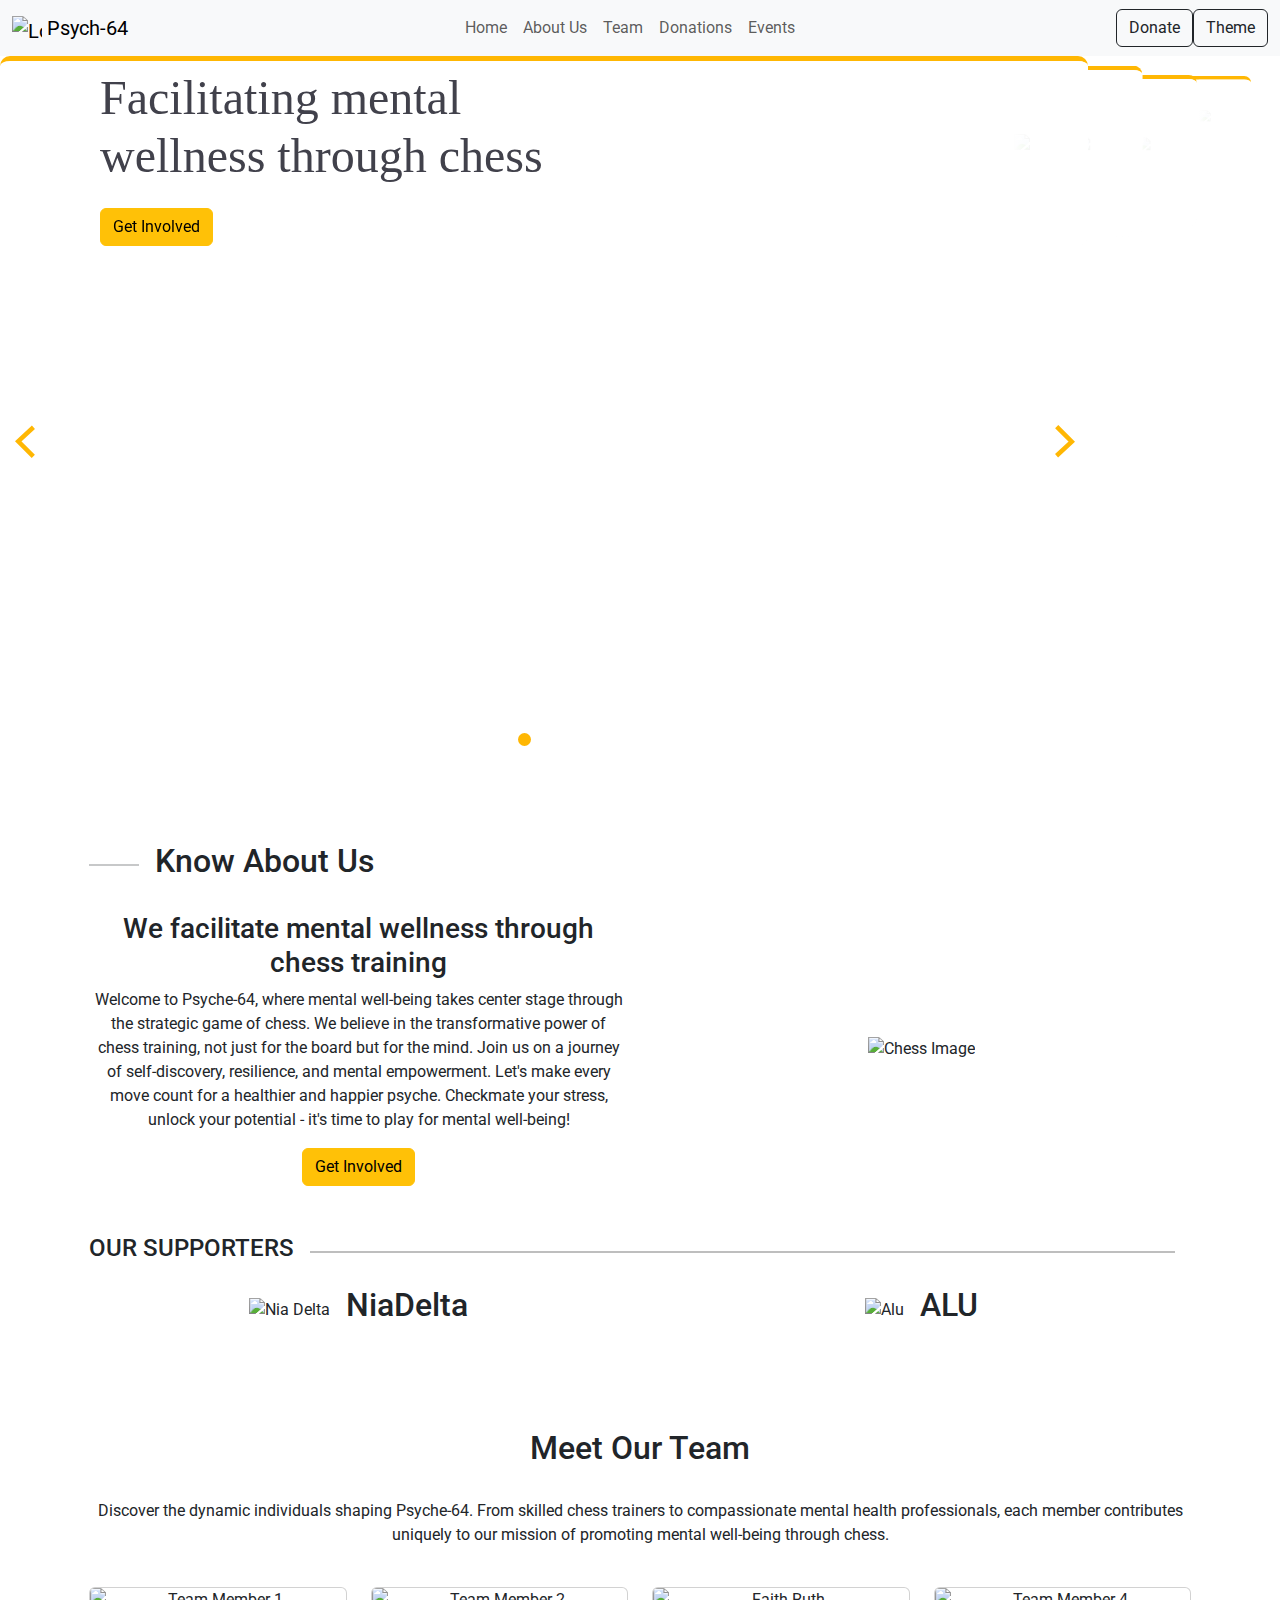
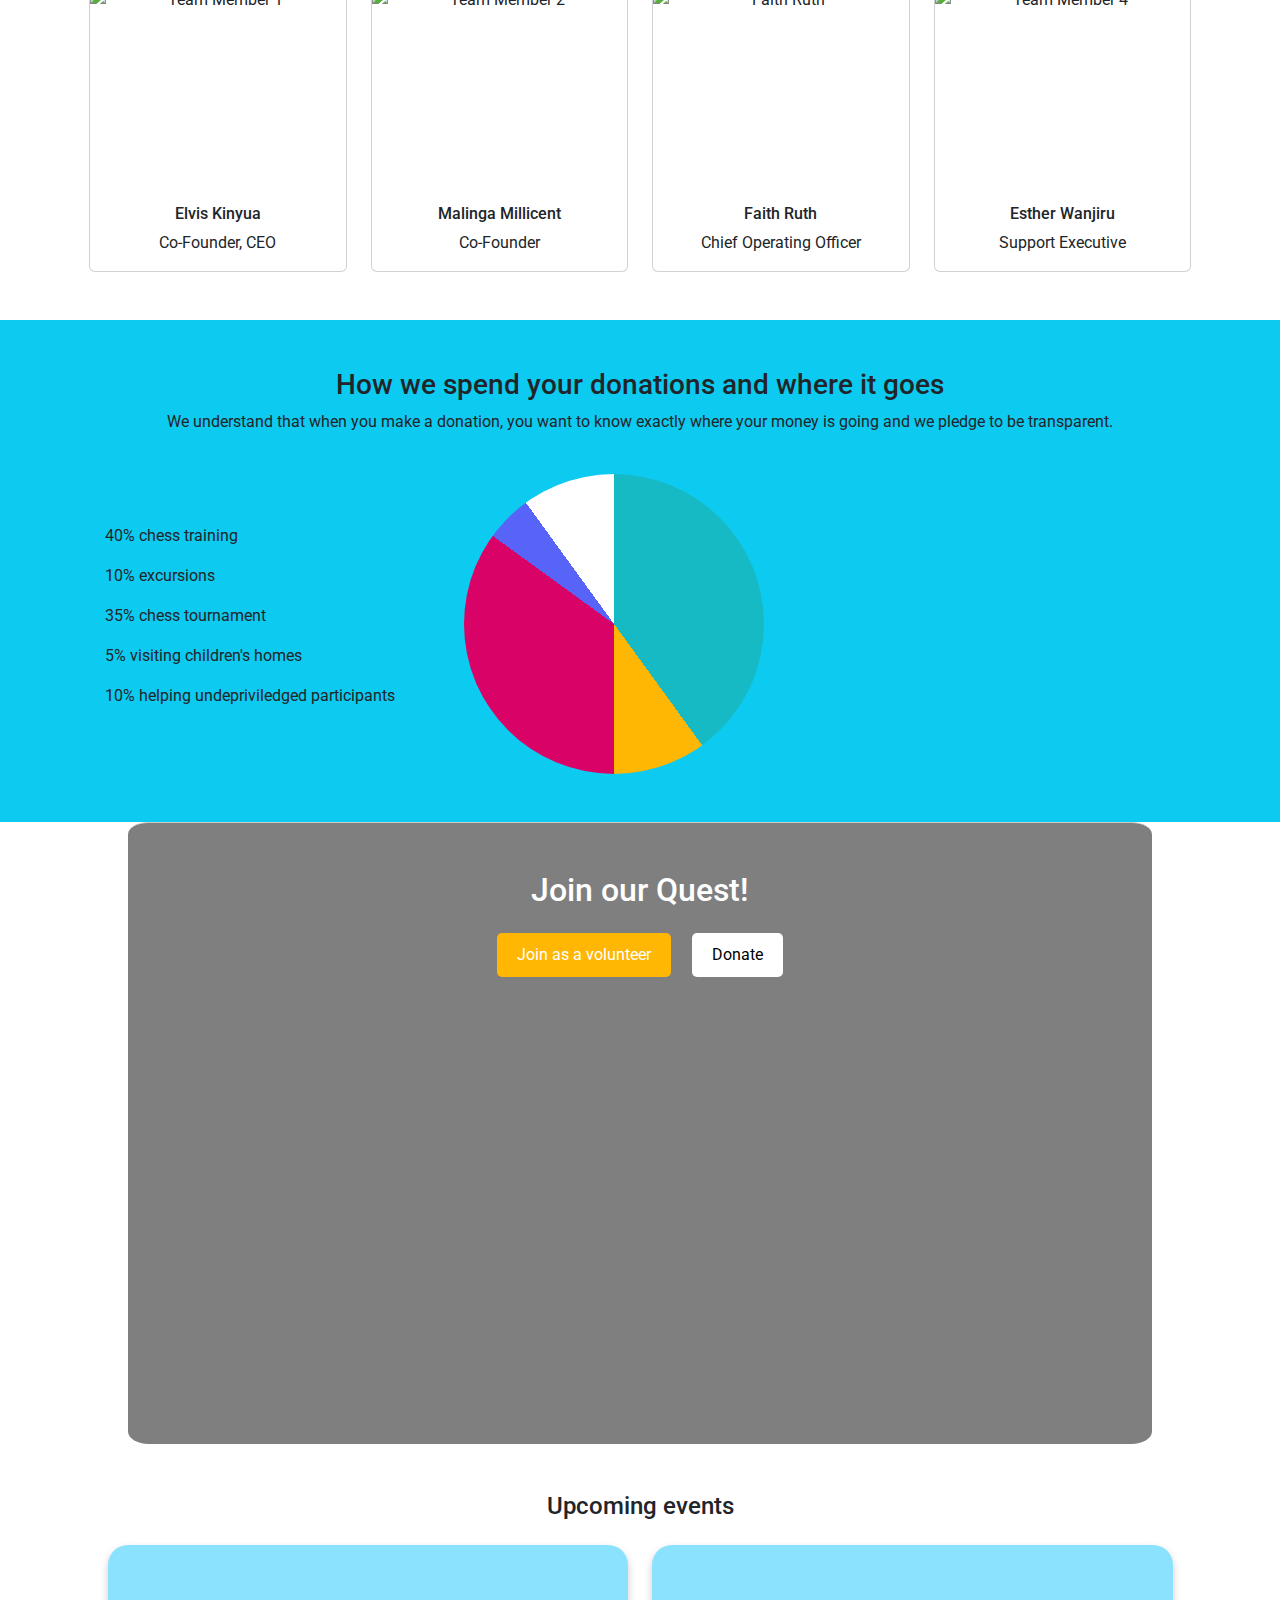
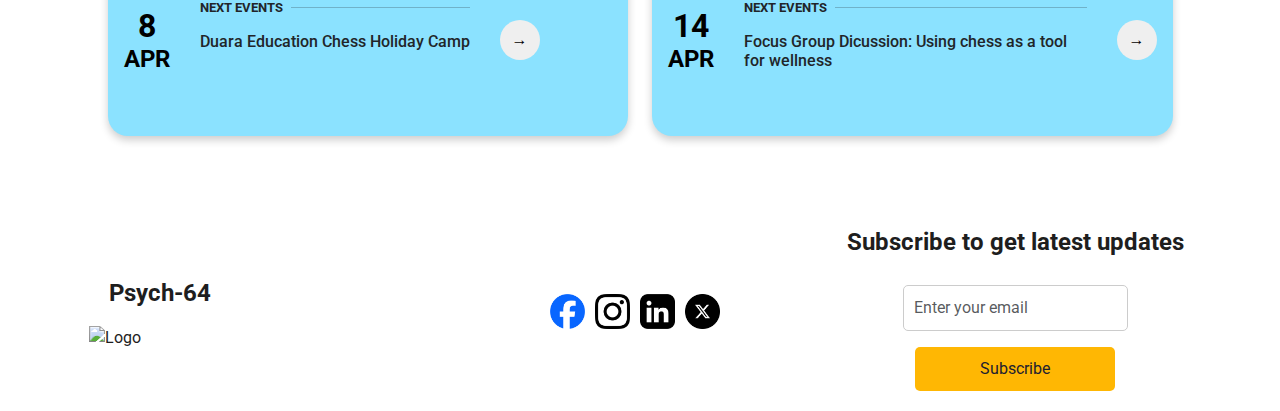
==== index.html @ 79ad7444 "updates" ====
<!DOCTYPE html>
<html lang="en">

<head>
    <meta charset="UTF-8">
    <meta name="viewport" content="width=device-width, initial-scale=1.0">
    <title>Psych-64</title>
    <link rel="stylesheet" href="css/bootstrap.min.css">
    <link rel="stylesheet" href="styles.css">
    <link href="https://fonts.googleapis.com/css?family=Roboto&display=swap" rel="stylesheet">
    <script src="https://code.jquery.com/jquery-3.6.4.min.js"
        integrity="sha256-oP6HI9z1XaZNBrJURtCoUT5SUnxFr8s3BzRl+cbzUq8=" crossorigin="anonymous"></script>
</head>

<body>
    <!-- Navbar -->
    <nav id="navbar" class="navbar navbar-expand-lg navbar-light bg-light">
        <div class="container-fluid">
            <a class="navbar-brand" href="#">
                <img src="images/psych.png" alt="Logo" width="30" height="24" class="d-inline-block align-text-top">
                Psych-64
            </a>
            <button class="navbar-toggler" type="button" data-bs-toggle="collapse" data-bs-target="#navbarNav"
                aria-controls="navbarNav" aria-expanded="false" aria-label="Toggle navigation">
                <span class="navbar-toggler-icon"></span>
            </button>
            <div class="collapse navbar-collapse" id="navbarNav">
                <ul class="navbar-nav mx-auto justify-content-center">
                    <li class="nav-item">
                        <a class="nav-link" href="#home">Home</a>
                    </li>
                    <li class="nav-item">
                        <a class="nav-link" href="#know-about-us">About Us</a>
                    </li>
                    <li class="nav-item">
                        <a class="nav-link" href="#team">Team</a>
                    </li>
                    <li class="nav-item">
                        <a class="nav-link" href="#donations">Donations</a>
                    </li>
                    <li class="nav-item">
                        <a class="nav-link" href="#upcoming-events">Events</a>
                    </li>
                </ul>
                <button class="btn btn-outline-dark">Donate</button>
                <button class="btn btn-outline-dark theme-switch">Theme</button>
            </div>
        </div>
    </nav>

    <!-- Header Section -->
    <!-- <header class="bg-image" id="home" style="background-image: linear-gradient(rgba(0, 0, 0, 0.5), rgba(0, 0, 0, 0.5)), url('images/chess_1.png'); height: 100vh; background-size: cover; background-position: center;">
        <div class="container h-100">
            <div class="row h-100 align-items-center">
                <div class="col-md-12 text-center">
                    <h1 class="display-4 text-white mb-4">Facilitating Mental Wellness Through Chess</h1>
                    <button id="home-but"  class="btn btn-warning btn-lg">What We Do</button>
                </div>
            </div>
            <div class="row mt-5">
                <div class="col-md-12 text-center">
                    <div class="d-flex justify-content-center align-items-center">
                        <div class="text-white me-3">20 professional chess players trained</div>
                        <div class="border-end border-light mx-3"></div>
                        <div class="text-white ms-3">$150 dollars in donations received</div>
                    </div>
                </div>
            </div>
        </div>
    </header> -->


    <div id="slider">
        <div id="home" class="dp-wrap">
            <div id="dp-slider">

                <div class="dp_item" data-class="1" data-position="1">
                    <div class="dp-content">

                        <h2>Facilitating mental wellness through chess </h2>
                        <br>

                        <a href="form.html"><button class="btn btn-warning">Get Involved</button></a>
                    </div>
                    <div class="dp-img">
                        <img class="img-fluid" src="images/1.jpg" alt="investing">
                    </div>
                </div>

                <div class="dp_item" data-class="2" data-position="2">
                    <div class="dp-content">

                        <h2>Building communities on campus</h2>
                        <br>
                        <a href="form.html"><button class="btn btn-warning">Get Involved</button></a>
                    </div>
                    <div class="dp-img">
                        <img class="img-fluid" src="images/2.jpg" alt="investing">
                    </div>
                </div>

                <div class="dp_item" data-class="3" data-position="3">
                    <div class="dp-content">

                        <h2> Active participation in chess tournaments</h2>
                        <br>
                        <a href="form.html"><button class="btn btn-warning">Get Involved</button></a>
                    </div>
                    <div class="dp-img">
                        <img class="img-fluid" src="images/3.jpg" alt="investing">
                    </div>
                </div>

                <div class="dp_item" data-class="4" data-position="4">
                    <div class="dp-content">

                        <h2>Nurtuting young talent</h2>
                        <br>
                        <a href="form.html"><button class="btn btn-warning">Get Involved</button></a>
                    </div>
                    <div class="dp-img">
                        <img class="img-fluid" src="images/4.jpg" alt="investing">
                    </div>
                </div>
            </div>

            <span id="dp-next">
                <svg xmlns="http://www.w3.org/2000/svg" viewBox="0 0 51.401 51.401">
                    <defs>
                        <style>
                            .cls-1 {
                                fill: none;
                                stroke: #FFB703;
                                stroke-miterlimit: 10;
                                stroke-width: 7px;
                            }
                        </style>
                    </defs>
                    <path id="Rectangle_4_Copy" data-name="Rectangle 4 Copy" class="cls-1" d="M32.246,0V33.178L0,31.953"
                        transform="translate(0.094 25.276) rotate(-45)" />
                </svg>
            </span>

            <span id="dp-prev">
                <svg xmlns="http://www.w3.org/2000/svg" viewBox="0 0 51.401 51.401">
                    <defs>
                        <style>
                            .cls-1 {
                                fill: none;
                                stroke: #FFB703;
                                stroke-miterlimit: 10;
                                stroke-width: 7px;
                            }
                        </style>
                    </defs>
                    <path id="Rectangle_4_Copy" data-name="Rectangle 4 Copy" class="cls-1" d="M32.246,0V33.178L0,31.953"
                        transform="translate(0.094 25.276) rotate(-45)" />
                </svg>
            </span>



            <ul id="dp-dots">
                <li data-class="1" class="active"></li>
                <li data-class="2"></li>
                <li data-class="3"></li>
                <li data-class="4"></li>
            </ul>
        </div>
    </div>


    <!-- About Section -->
    <section id="know-about-us" class="py-5">
        <div class="container">
            <div class="row mb-4">
                <div class="col-md-12 d-flex align-items-center justify-content-between">
                    <div class="d-flex align-items-center">
                        <hr class="border border-dark me-3" style="width: 50px;">
                        <h2>Know About Us</h2>
                    </div>
                </div>
            </div>
            <div class="row">
                <div class="col-md-6">
                    <h3>We facilitate mental wellness through chess training</h3>
                    <p>Welcome to Psyche-64, where mental well-being takes center stage through the strategic game of
                        chess. We believe in the transformative power of chess training, not just for the board but for
                        the mind. Join us on a journey of self-discovery, resilience, and mental empowerment. Let's make
                        every move count for a healthier and happier psyche. Checkmate your stress, unlock your
                        potential - it's time to play for mental well-being!</p>
                    <a href="form.html"><button class="btn btn-warning">Get Involved</button></a>
                </div>
                <div class="col-md-6">
                    <img src="images/5.JPG" alt="Chess Image" class="img-fluid">
                </div>
            </div>
            <div class="row mt-5">
                <div class="col-md-12 d-flex align-items-center justify-content-between">
                    <h4>OUR SUPPORTERS</h4>
                    <hr id="hr-supporters" class="border border-light flex-grow-1 mx-3">
                </div>
            </div>
            <div id="supporters" class="row mt-3">
                <div id="niadelta" class="col-md-6 d-flex align-items-center">
                    <img src="images/niadelta.png" alt="Nia Delta" class="me-3" style="max-width: 100px;">
                    <h2>NiaDelta</h2>
                </div>
                <div id="alu" class="col-md-6 d-flex align-items-center">
                    <img src="images/alu.png" alt="Alu" class="me-3" style="max-width: 100px;">
                    <h2>ALU</h2>
                </div>
            </div>
        </div>
    </section>

    <!-- Team Section -->
    <section id="team" class="py-5">
        <div class="container">
            <div class="row mb-4">
                <div class="col-md-12 text-center">
                    <h2>Meet Our Team</h2>
                </div>
            </div>
            <div class="row mb-4">
                <div class="col-md-12 text-center">
                    <p>Discover the dynamic individuals shaping Psyche-64. From skilled chess trainers to compassionate
                        mental health professionals, each member contributes uniquely to our mission of promoting mental
                        well-being through chess.</p>
                </div>
            </div>
            <div class="row equal-height">
                <div class="col-md-3">
                    <div class="card h-100">
                        <img src="images/elvis.jpg" alt="Team Member 1" class="card-img-top">
                        <div class="card-body text-center">
                            <h5 class="card-title">Elvis Kinyua</h5>
                            <p class="card-text">Co-Founder, CEO</p>
                        </div>
                    </div>
                </div>
                <div class="col-md-3">
                    <div class="card h-100">
                        <img src="images/millicent.png" alt="Team Member 2" class="card-img-top">
                        <div class="card-body text-center">
                            <h5 class="card-title">Malinga Millicent</h5>
                            <p class="card-text">Co-Founder</p>
                        </div>
                    </div>
                </div>
                <div class="col-md-3">
                    <div class="card h-100">
                        <img src="images/faith.png" alt="Faith Ruth" class="card-img-top">
                        <div class="card-body text-center">
                            <h5 class="card-title">Faith Ruth</h5>
                            <p class="card-text">Chief Operating Officer</p>
                        </div>
                    </div>
                </div>
                <div class="col-md-3">
                    <div class="card h-100">
                        <img src="images/esther.jpg" alt="Team Member 4" class="card-img-top">
                        <div class="card-body text-center">
                            <h5 class="card-title">Esther Wanjiru</h5>
                            <p class="card-text">Support Executive</p>
                        </div>
                    </div>
                </div>
            </div>
        </div>
    </section>

    <!-- Visualization Section -->
    <section id="donations" class="py-5 bg-info">
        <div class="container">
            <div class="row mb-4">
                <div class="col-md-12">
                    <h3>How we spend your donations and where it goes</h3>
                    <p>We understand that when you make a donation, you want to know exactly where your money is going
                        and we pledge to be transparent.</p>
                </div>
            </div>
            <div class="row">
                <div class="col-md-4">
                    <div class="d-flex align-items-center mb-3">
                        <i id="one" class="fa-solid fa-square fa-2x me-3"></i>
                        <p class="mb-0">40% chess training</p>
                    </div>
                    <div class="d-flex align-items-center mb-3">
                        <i id="two" class="fa-solid fa-square fa-2x me-3"></i>
                        <p class="mb-0">10% excursions</p>
                    </div>
                    <div class="d-flex align-items-center mb-3">
                        <i id="three" class="fa-solid fa-square fa-2x me-3"></i>
                        <p class="mb-0">35% chess tournament</p>
                    </div>
                    <div class="d-flex align-items-center mb-3">
                        <i id="four" class="fa-solid fa-square fa-2x me-3"></i>
                        <p class="mb-0">5% visiting children's homes</p>
                    </div>
                    <div class="d-flex align-items-center mb-3">
                        <i id="five" class="fa-solid fa-square fa-2x me-3"></i>
                        <p class="mb-0">10% helping undepriviledged participants</p>
                    </div>
                </div>
                <div class="col-md-8">
                    <div class="pie-chart-container">
                        <div class="piechart">
                        </div>
                    </div>
                </div>
            </div>
        </div>
    </section>

    <section class="join-us py-5"
        style="background-image: linear-gradient(rgba(0, 0, 0, 0.5), rgba(0, 0, 0, 0.5)), url('images/chess_3.jpg'); background-size: cover; background-position: center; height: 622px; width: 80vw; margin: auto; border-radius: 2%; border-top: 1px solid #ccc; position: relative;">
        <div class="container">
            <div class="row justify-content-center">
                <div class="col-md-8 text-center">
                    <h2 class="join-text mb-4">Join our Quest!</h2>
                    <div class="join-group">
                        <a href="form.html" class="btn join-button me-3">Join as a volunteer</a>
                        <button class="btn donate-button">Donate</button>
                    </div>
                </div>
            </div>
        </div>
    </section>

    <section id="upcoming-events" class="events py-5">
        <h4 class="text-center mb-4">Upcoming events</h4>
        <div class="row d-flex align-center justify-content-between">
            <div class="col-fill col-md-6 col-lg-6 mb-4">
                <div class="board">
                    <div class="mo-no">
                        <h2 class="number">8</h2>
                        <h3 class="month">APR</h3>
                    </div>
                    <div class="board-items">
                        <div class="board-line d-flex align-items-center mb-2">
                            <p class="mb-0 me-2">NEXT EVENTS</p>
                            <hr class="flex-grow-1">
                        </div>
                        <h5>Duara Education Chess Holiday Camp</h5>
                    </div>
                    <div class="arrow-b d-flex">
                        <button class="b-arrow"><span class="arrow">&#8594;</span></button>
                    </div>
                </div>
            </div>
            <div class="col-fill col-md-6 col-lg-6 mb-4">
                <div class="board">
                    <div class="mo-no">
                        <h2 class="number">14</h2>
                        <h3 class="month">APR</h3>
                    </div>
                    <div class="board-items">
                        <div class="board-line d-flex align-items-center mb-2">
                            <p class="mb-0 me-2">NEXT EVENTS</p>
                            <hr class="flex-grow-1">
                        </div>
                        <h5>Focus Group Dicussion: Using chess as a tool for wellness</h5>
                    </div>
                    <div class="arrow-b d-flex">
                        <button class="b-arrow"><span class="arrow">&#8594;</span></button>
                    </div>
                </div>
            </div>
        </div>
    </section>

    <footer class="footer">
        <div class="container">
            <div class="row">
                <div class="col-md-4">
                    <div class="footer-left">
                        <h2 class="website-name">Psych-64</h2>
                        <img src="images/psych.png" alt="Logo" class="footer-logo">
                    </div>
                </div>
                <div class="col-md-4">
                    <div class="footer-center">
                        <a href="https://www.facebook.com" class="icon-link" target="_blank"><img
                                src="icons/facebook.png" alt="Facebook" class="icon"></a>
                        <a href="https://www.instagram.com" class="icon-link" target="_blank"><img
                                src="icons/instagram.png" alt="Instagram" class="icon"></a>
                        <a href="https://www.linkedin.com" class="icon-link" target="_blank"><img
                                src="icons/linkedin.png" alt="LinkedIn" class="icon"></a>
                        <a href="https://twitter.com" class="icon-link" target="_blank"><img src="icons/twitter.png"
                                alt="Twitter" class="icon"></a>
                    </div>
                </div>
                <div class="col-md-4">
                    <div class="footer-right">
                        <h2 class="subscribe-heading">Subscribe to get latest updates</h2>
                        <form class="subscribe-form">
                            <div class="mb-3">
                                <input type="email" class="form-control email-input" placeholder="Enter your email">
                            </div>
                            <button type="submit" class="btn subscribe-button">Subscribe</button>
                        </form>
                    </div>
                </div>
            </div>
        </div>
    </footer>

    <script src="js/bootstrap.bundle.min.js"></script>
    <script src="script.js"></script>
    <script src="https://kit.fontawesome.com/4596956b22.js" crossorigin="anonymous"></script>
</body>
</html>
---- styles.css ----
body {
  font-family: 'Roboto', sans-serif;
}

@media (max-width: 575.98px) {
  .visualization {
    padding: 10px;
  }

  .row {
    flex-direction: column;
  }

  .column {
    width: 100%;
  }

  .footer {
    flex-direction: column;
    align-items: flex-start;
  }

  .footer-left,
  .footer-center,
  .footer-right {
    margin-bottom: 20px;
  }
}


@media (min-width: 576px) and (max-width: 767.98px) {
  .visualization {
    padding: 15px;
  }

  .footer-center {
    justify-content: center;
  }
}


@media (min-width: 768px) and (max-width: 991.98px) {
  .visualization {
    padding: 20px;
  }
}


@media (min-width: 992px) and (max-width: 1199.98px) {
  .visualization {
    padding: 25px;
  }
}


@media (min-width: 1200px) {
  .visualization {
    padding: 30px;
  }
}

.visualization {
  box-sizing: border-box;
  max-width: 100%;
  margin: 20px auto;
  background-color: #8be2ff;
  color: #1e1e1e;
}

.donations {
  text-align: left;
  max-width: 1321px;
  padding: 20px;
  margin: auto;
}


.icons {
  display: flex;
  flex-direction: column;
  justify-content: space-around;
  margin-top: 20px;

}

i.fa-solid.fa-square, #one{
  color: #16BAC5;
}

i.fa-solid.fa-square, #two{
  color: #FFB703;
}

i.fa-solid.fa-square, #three{
  color: #D90368;
}

i.fa-solid.fa-square, #four{
  color: #5863F8;
}

i.fa-solid.fa-square, #five{
  color: #ffffff;
}

.picons {
  display: inline-block;
}

.piechart { 
  background-position: center;
  width: 300px; 
  height: 300px; 
  border-radius: 50%; 
  background-image: conic-gradient( 
      #16BAC5 0% 40%,  
      #FFB703 40% 50%,  
      #D90368 50% 85%,
      #5863F8 85% 90%,
      #ffffff 90% 100%);
  transform-style: preserve-3d;
  transition: transform 0.5s ease-in-out;
}

/* .piechart:before {
  content: "";
  position: absolute;
  top: 0;
  left: 0;
  width: 100%;
  height: 100%;
  border-radius: 50%;
  background-color: rgba(255, 255, 255, 0.3);
  transform: translateZ(20px);
} */

.piechart:hover {
  transform: translateZ(30px) scale(1.1);
}


.chart-icons {
  display: flex;
  flex-direction: row;
  justify-content: space-around;
}

.card-img-top {
  object-fit: cover;
  height: 200px; 
  width: 100%;
}

.join-us {
  background-image: linear-gradient(rgba(0, 0, 0, 0.5), rgba(0, 0, 0, 0.5)), url('images/chess_3.jpg');
  background-size: cover;
  background-position: center;
  height: 622px;
  width: 80vw;
  margin: auto;
  border-radius: 2%;
  border-top: 1px solid #ccc;
  position: relative;
}

.join-group {
  display: flex;
  justify-content: center;
  align-items: center;
  height: 100%;
}

.join-text {
  color: #fff;
}

.join-button,
.donate-button {
  background-color: #FFB703;
  color: #fff;
  padding: 10px 20px;
  border: none;
  cursor: pointer;
  outline: none;
  margin: 0 5px;
  border-radius: 5px;
  transition: background-color 0.3s ease;
}

.join-button:hover,
.donate-button:hover {
  background-color: rgba(255, 183, 3, 0.9);
}

.donate-button {
  background-color: #fff;
  color: #000;
}

@media (max-width: 600px) {
  .join-us {
    height: 250px;
    padding: 20px;
  }

  .join-text {
    font-size: 0.95rem;
  }

  .join-group {
    flex-direction: column;
    align-items: center;
  }

  .join-button,
  .donate-button {
    margin: 10px;
  }
}

.dp-wrap {
  margin: 0 auto;
  position: relative;
  perspective: 1000px;
  height: 100%;
}

.dp-slider {
  height: 100%;
  width: 100%;
  position: absolute;
  transform-style: preserve-3d;
}

.dp-slider div { transform-style: preserve-3d; }

.dp_item {
  display: block;
  position: absolute;
  text-align: center;
  color: #FFF;
  border-radius: 10px;
  transition: transform 1.2s;
}

.dp-img img { border-left: 1px solid #fff; }

#dp-slider .dp_item:first-child {
  z-index: 10 !important;
  transform: rotateY(0deg) translateX(0px) !important;
}

.dp_item[data-position="2"] {
  z-index: 9;
  transform: rotateY(0deg) translateX(10%) scale(0.9);
}

.dp_item[data-position="3"] {
  z-index: 8;
  transform: rotateY(0deg) translateX(20%) scale(0.8);
}

.dp_item[data-position="4"] {
  z-index: 7;
  transform: rotateY(0deg) translateX(30%) scale(0.7);
}

#dp-next,  #dp-prev {
  position: absolute;
  top: 50%;
  right: 16%;
  height: 33px;
  width: 33px;
  z-index: 10;
  cursor: pointer;
}

#dp-prev {
  left: 15px;
  transform: rotate(180deg);
}

#dp-dots {
  position: absolute;
  bottom: 25px;
  z-index: 12;
  left: 38%;
  cursor: default;
}

#dp-dots li {
  display: inline-block;
  width: 13px;
  height: 13px;
  background: #fff;
  border-radius: 50%;
}

#dp-dots li:hover {
  cursor: pointer;
  background: #FA8C8C;
  transition: background .3s;
}

#dp-dots li.active { background: #FFB703; }

.dp_item { width: 85%; }

.dp-content,  .dp-img { text-align: left; }

.dp_item {
  display: flex;
  align-items: center;
  background: #fff;
  border-radius: 10px;
  overflow: hidden;
  border-top: 5px solid #FFB703;
}

.img-fluid {
  width: 200vw;
  height: auto;
}

.dp-content {
  padding-left: 100px;
  padding-right: 0;
  display: inline-block;
  width: 100%;
}

.dp-content h2 {
  color: #41414B;
  font-family: Circular Std Bold;
  font-size: 48px;
  max-width: 460px;
  margin-top: 8px;
  margin-bottom: 0px;
}

.dp-content p {
  color: #74747F;
  max-width: 490px;
  margin-top: 15px;
  font-size: 24px;
}

.dp-content .site-btn {
  margin-top: 15px;
  margin-bottom: 15px;
  font-size: 13px;
  padding: 19px 40px;
}

.dp-img:before {
  background: -webkit-linear-gradient(-90deg, rgba(255, 255, 255, 0.25), rgba(255, 255, 255, 0));
  background: -o-linear-gradient(-90deg, rgba(255, 255, 255, 0.25), rgba(255, 255, 255, 0));
  background: -moz-linear-gradient(-90deg, rgba(255, 255, 255, 0.25), rgba(255, 255, 255, 0));
  background: linear-gradient(-90deg, rgba(255, 255, 255, 0.75), rgba(255, 255, 255, 0));
  content: "";
  position: absolute;
  height: 100%;
  width: 20%;
  z-index: 1;
  top: 0;
  pointer-events: none;
  background: -webkit-linear-gradient(-90deg, rgba(255, 255, 255, 0), rgba(255, 255, 255, 0.75));
  background: -o-linear-gradient(-90deg, rgba(255, 255, 255, 0), rgba(255, 255, 255, 0.75));
  background: -moz-linear-gradient(-90deg, rgba(255, 255, 255, 0), rgba(255, 255, 255, 0.75));
  background: linear-gradient(-90deg, rgba(255, 255, 255, 0), rgb(255, 255, 255));
}

.dp-img img {
  object-fit: cover;
  object-position: right;
}

#dp-slider,  .dp-img img { height: 738px; }

#dp-slider .dp_item:hover:not(:first-child) { cursor: pointer; }

.site-btn:hover {
  text-decoration: none;
  color: #fff;
}

@media (max-width: 991px) {
  .dp_item {
    width: 100%;
    height: 100%;
  }

  .dp-content {
    padding-left: 50px;
    padding-right: 50px;
    padding-bottom: 10px;
  }

  .dp-content h2 {
    font-size: 36px;
    max-width: 100%;
  }

  .dp-content p {
    font-size: 18px;
    max-width: 100%;
  }

  .img-fluid {
    width: 100%;
    height: auto;
  }
}

@media (max-width: 767px) {
  .dp_item {
    flex-direction: column;
  }

  .dp-content {
    padding-left: 30px;
    padding-right: 30px;
  }

  .dp-content h2 {
    font-size: 30px;
  }

  .dp-content p {
    font-size: 16px;
  }

  .dp-img img {
    width: 100%;
    height: 100%;
  }
}

/* Events */
.events {
  /* margin-left: 120px;
  margin-right: 120px; */
  display: grid;
  align-items: center;
  padding: 20px;
  justify-content: center;
  text-align: center;
}

.row {
  display: flex;
  flex-direction: row;
  justify-content: center;
  align-items: center;
  text-align: center;
  /* justify-content: space-around; */
  margin: 0 -5px;
}

.row:after {
  content: "";
  display: table;
  clear: both;
}

.column {
  float: left;
  width: 45%;
  padding: 0 10px;
}

.arrow-b{
  display: flex;
  justify-content: center;
  align-items: center;

}

.b-arrow {
  border: none;
  border-radius: 50%;
  width: 50px;
  height: 50px;
  cursor: pointer;
}

.board {
  display: flex;
  height: 191px;
  box-shadow: 0 4px 8px 0 rgba(0, 0, 0, 0.2);
  padding: 16px;
  text-align: center;
  background-color: #8be2ff;
  border-radius: 20px;
}

.board.selected {
  background-color: #FFB703;
  box-shadow: 15px 15px 30px rgba(0,0,0,0.3);
}

.mo-no {
  display: flex;
  flex-direction: column;
  align-items: center;
  justify-content: center;
}

.board-items {
  text-align: left;
    margin: 5px;
    padding: 25px;
}

.board-items .board-line > p {
  font-size: 0.8rem;
  font-weight: bold;
}

h2.number {
  margin: 0;
  padding: 0;
  font-size: 2rem;
  font-weight: bold;
  color: #000000;
  justify-self: center;
  text-align: center;
}

h3.month {
  margin: 0;
  padding: 0;
  font-size: 1.5rem;
  font-weight: bold;
  color: #000000;
}

h5 {
  font-size: 1rem;
}

.b-arrow {
  border: none;
  border-radius: 50%;
  width: 40px;
  height: 40px;
  cursor: pointer;
}

.arrow-b {
  display: flex;
  align-items: center;
}

.event-line {
  display: flex;
  flex-direction: row;
  align-items: center;
  justify-content: left;
}

.event-line > hr {
  width: 50px;
  height: 1px;
  background-color: black;
  border: #000;
  margin: 10px;
}

/* Footer Section */
.footer {
  max-width: 1400px;
  height: auto;
  background-color: #FFFFFF;
  color: #1E1E1E;
  display: flex;
  justify-content: space-between;
  align-items: center;
  padding: 20px;
  flex-wrap: wrap;
}

.footer-left {
  flex: 1;
  display: flex;
  flex-direction: column;
  align-items: flex-start;
}

.website-name {
  font-size: 24px;
  font-weight: bold;
  margin-top: 10px;
  margin-left: 20px;
}

.footer-logo {
  max-width: 100%;
  height: auto;
  margin-top: 10px;
}

.footer-center {
  flex: 1;
  display: flex;
  justify-content: center;
}

.footer-center a {
  display: inline-block;
  width: 35px;
  height: 30px;
  margin-right: 10px;
}

.footer-center img {
  width: 100%;
  height: auto;
}

.footer-right {
  flex: 1;
  display: flex;
  flex-direction: column;
  align-items: center;
}

.subscribe-heading {
  font-size: 24px;
  font-weight: bold;
  color: #1E1E1E;
}

.subscribe-form {
  margin-top: 20px;
}

.email-input {
  width: 100%;
  max-width: 300px;
  padding: 10px;
  border: 1px solid #ccc;
  border-radius: 5px;
  margin-bottom: 10px;
}

.subscribe-button {
  padding: 10px 20px;
  background-color: #FFB703;
  color: #1D2130;
  border: none;
  cursor: pointer;
  border-radius: 5px;
  width: 100%;
  max-width: 200px;
}

.subscribe-button:active {
  background-color: #FFB703;
}

#hr-supporters {
  height: 1px;
  background-color: black !important;
  border-color: #000 !important;
}

#supporters {
  display: flex;
  flex-direction: row;
  align-items: center;
  justify-content: center;
}

#niadelta{
  display: flex !important;
  flex-direction: row;
  justify-content: center;
}

#alu {
  display: flex !important;
  flex-direction: row;
  justify-content: center;
}

.dark {
  background-color: #1e1e1e;
  color: #ffffff;
}

.light {
  background-color: #ffffff;
  color: #1e1e1e;
}

.dark .footer {
  background-color: #1e1e1e; 
  color: #ffffff; 
}
.dark .subscribe-heading {
  color: #ffffff; 
}


.light .footer {
  background-color: #ffffff; 
  color: #1e1e1e;
}

.dark .board-items {
  color: #000000; 
}

.dark #donations p,
.dark #donations h3 {
  color: #000000; 
}
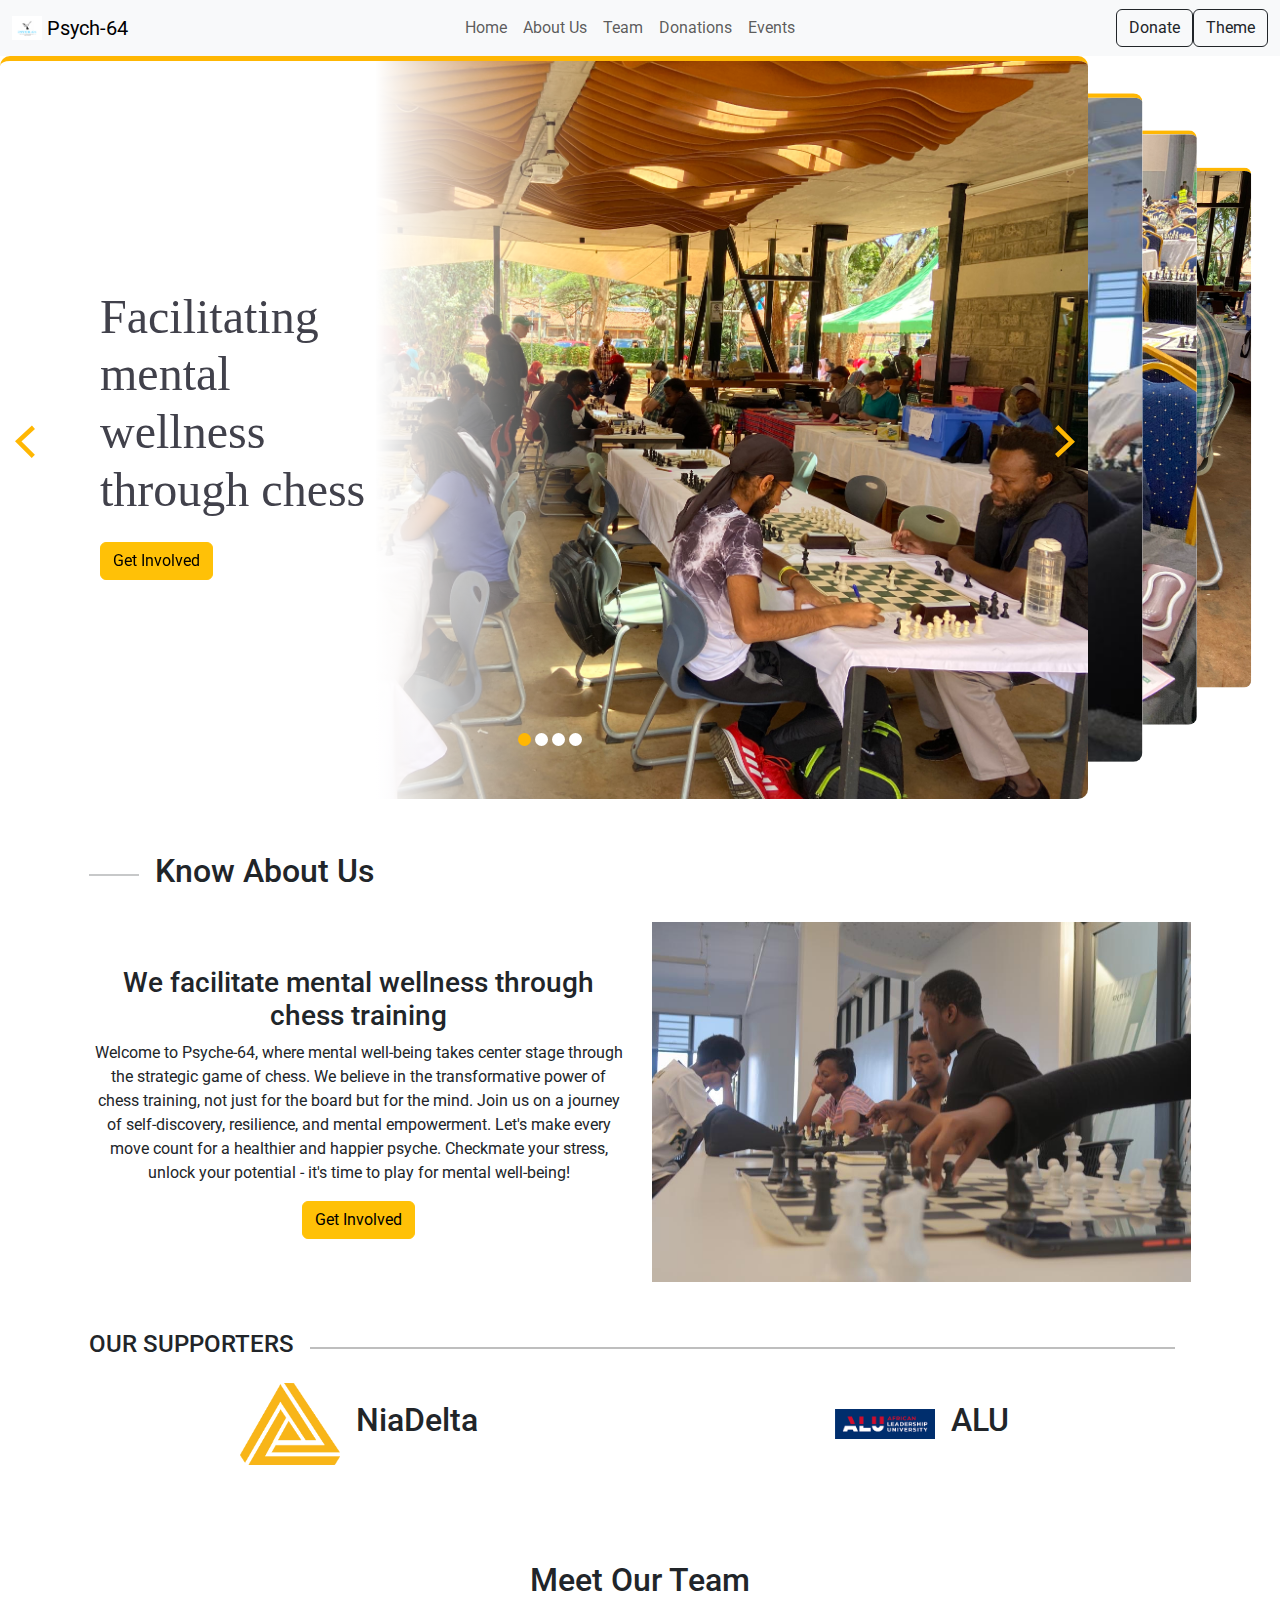
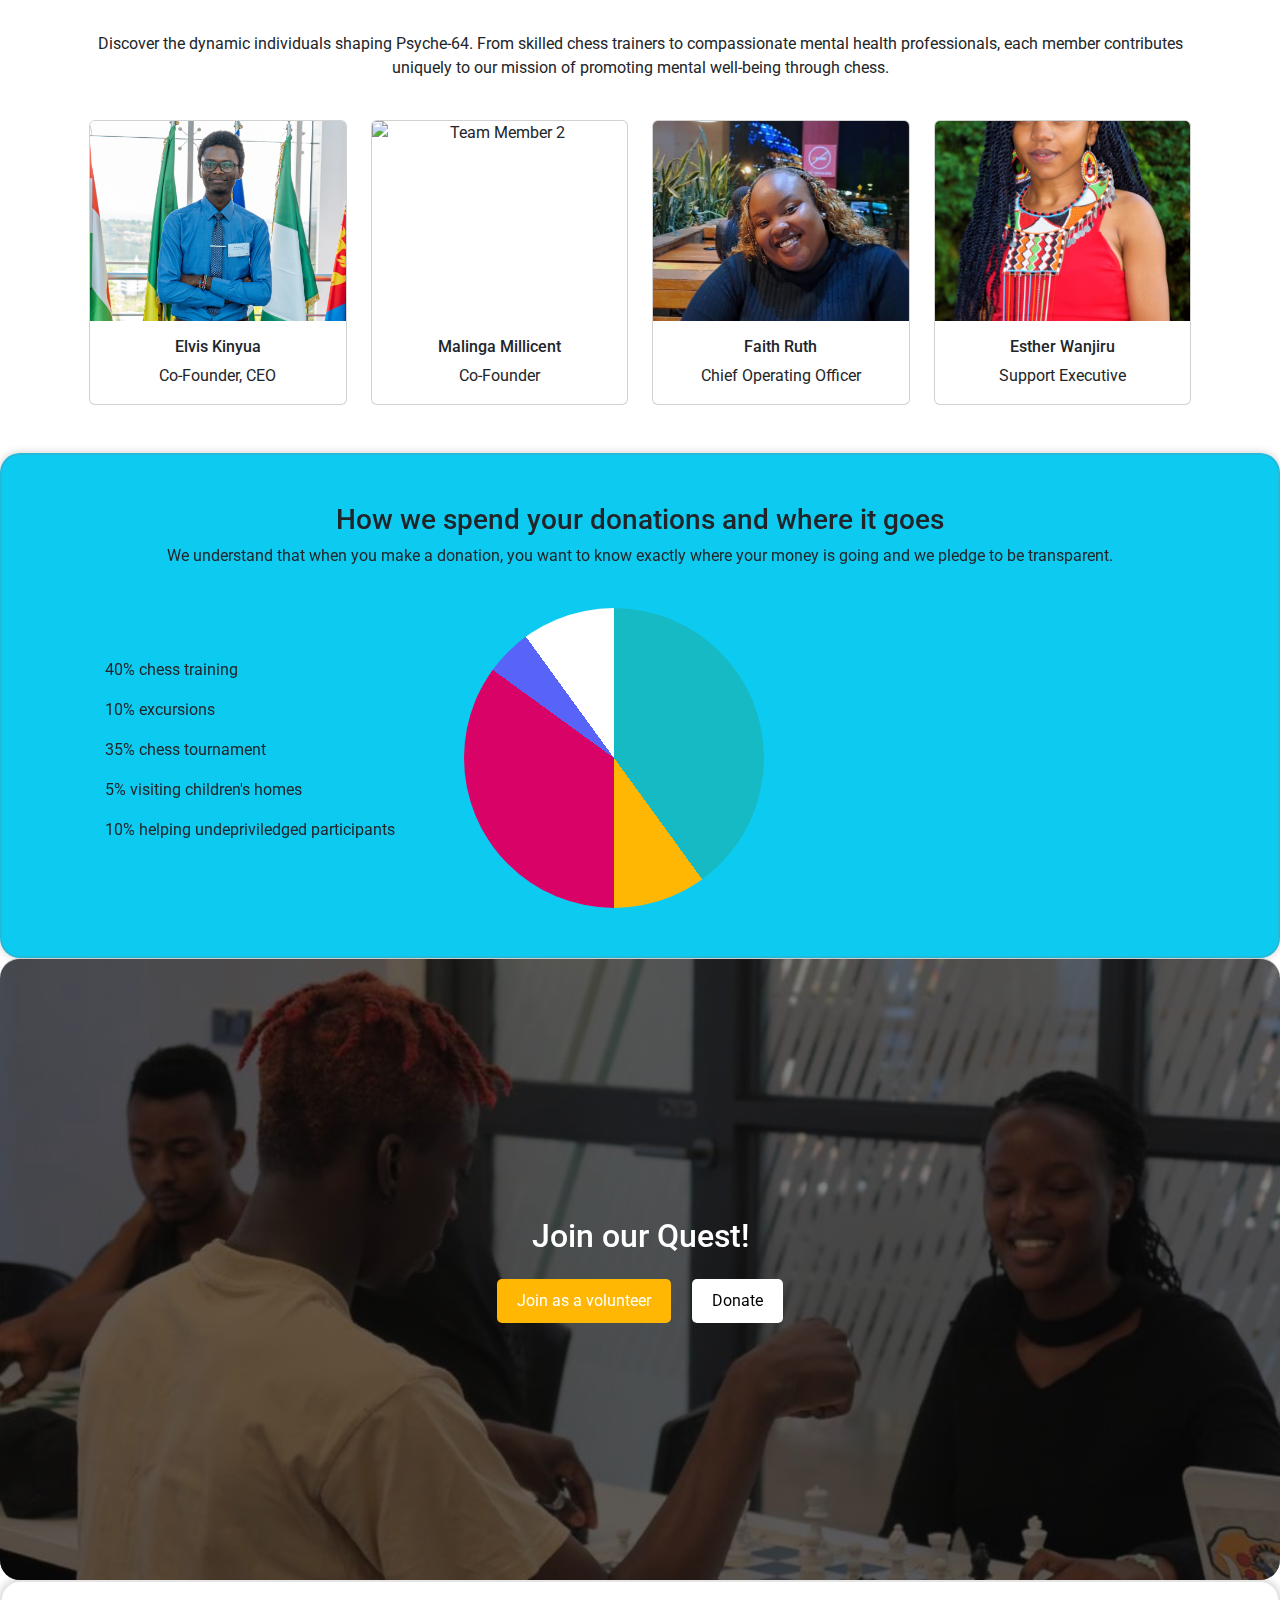
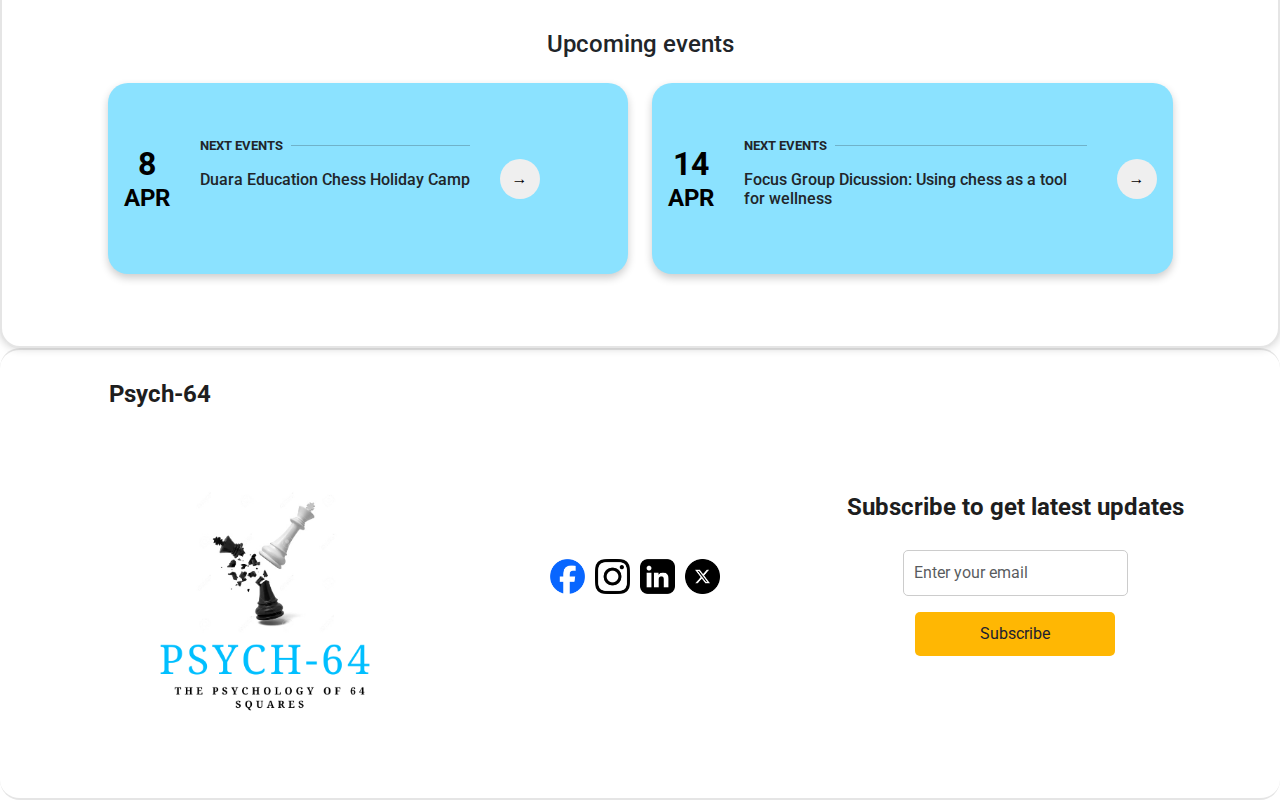
==== commit b6cc6e24: "styling" ====
--- a/index.html
+++ b/index.html
@@ -314,7 +314,7 @@
     </section>
 
     <section class="join-us py-5"
-        style="background-image: linear-gradient(rgba(0, 0, 0, 0.5), rgba(0, 0, 0, 0.5)), url('images/chess_3.jpg'); background-size: cover; background-position: center; height: 622px; width: 80vw; margin: auto; border-radius: 2%; border-top: 1px solid #ccc; position: relative;">
+        style="background-image: linear-gradient(rgba(0, 0, 0, 0.5), rgba(0, 0, 0, 0.5)), url('images/chess_3.jpg'); background-size: cover; background-position: center; position: relative;">
         <div class="container">
             <div class="row justify-content-center">
                 <div class="col-md-8 text-center">
--- a/styles.css
+++ b/styles.css
@@ -19,6 +19,7 @@
   .footer {
     flex-direction: column;
     align-items: flex-start;
+    margin: auto;
   }
 
   .footer-left,
@@ -68,11 +69,16 @@
   color: #1e1e1e;
 }
 
-.donations {
+#donations {
   text-align: left;
   max-width: 1321px;
   padding: 20px;
   margin: auto;
+  border-radius: 20px;
+  backdrop-filter: blur(10px);
+  background: transparent;
+  border: 2px solid rgba(124, 124, 124, 0.2);
+  box-shadow: 0 0 10px rgba(0, 0, 0, 0.2);
 }
 
 
@@ -153,13 +159,17 @@
 }
 
 .join-us {
+  display: flex;
+  justify-content: center;
+  align-items: center;
   background-image: linear-gradient(rgba(0, 0, 0, 0.5), rgba(0, 0, 0, 0.5)), url('images/chess_3.jpg');
   background-size: cover;
   background-position: center;
   height: 622px;
-  width: 80vw;
+  max-width: 1321px;
+  margin-top: 20px;
   margin: auto;
-  border-radius: 2%;
+  border-radius: 20px;
   border-top: 1px solid #ccc;
   position: relative;
 }
@@ -446,6 +456,12 @@
   padding: 20px;
   justify-content: center;
   text-align: center;
+  background: transparent;
+  border: 2px solid rgba(124, 124, 124, 0.2);
+  border-radius: 20px;
+  box-shadow: 0 0 10px rgba(0, 0, 0, 0.2);
+  max-width: 1321px;
+  margin: auto;
 }
 
 .row {
@@ -570,7 +586,8 @@
 
 /* Footer Section */
 .footer {
-  max-width: 1400px;
+  max-width: 1321px;
+  margin: auto;
   height: auto;
   background-color: #FFFFFF;
   color: #1E1E1E;
@@ -579,6 +596,11 @@
   align-items: center;
   padding: 20px;
   flex-wrap: wrap;
+  background: transparent;
+  border-top: 2px solid rgba(124, 124, 124, 0.2);
+  border-bottom: 2px solid rgba(124, 124, 124, 0.2);
+  border-radius: 20px;
+  /* box-shadow: 0 0 10px rgba(0, 0, 0, 0.2); */
 }
 
 .footer-left {
@@ -671,6 +693,7 @@
   flex-direction: row;
   align-items: center;
   justify-content: center;
+  
 }
 
 #niadelta{
@@ -717,3 +740,8 @@
 .dark #donations h3 {
   color: #000000; 
 }
+
+#know-about-us {
+  margin-top: 10px;
+  
+}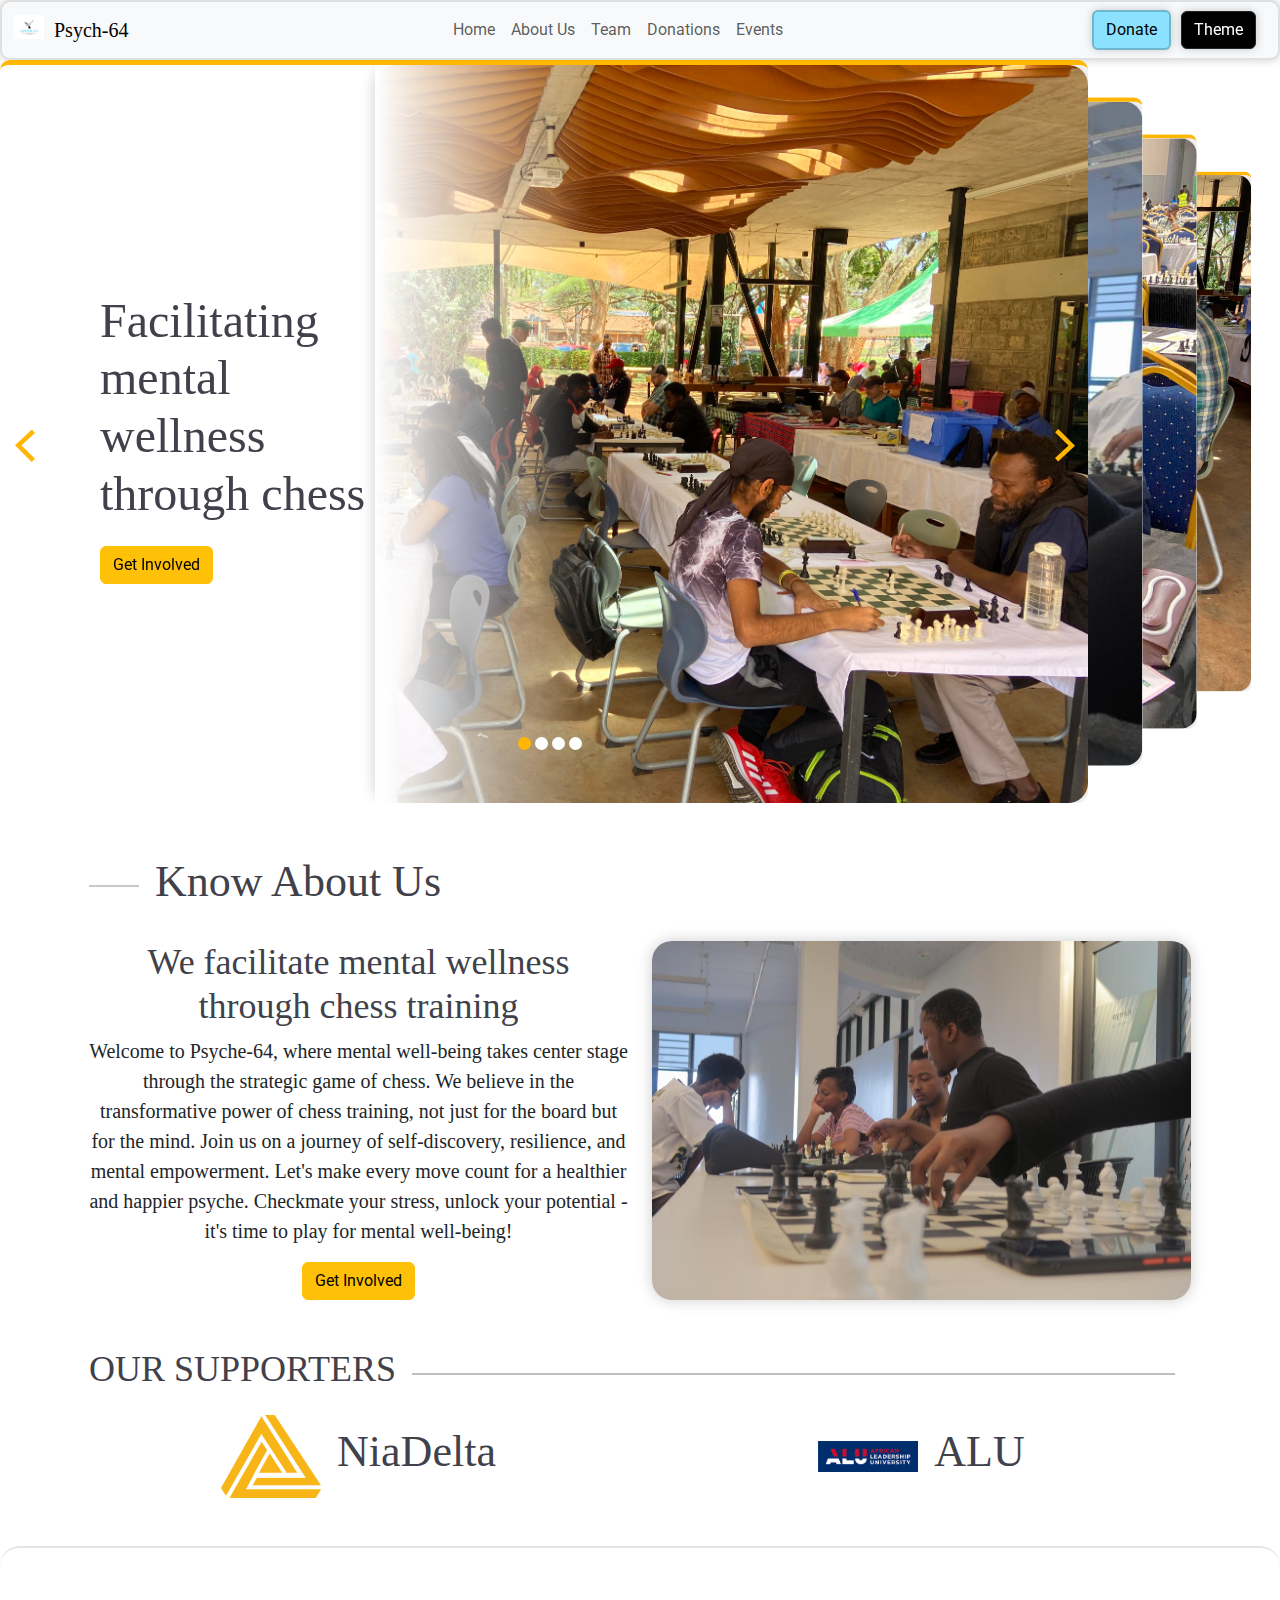
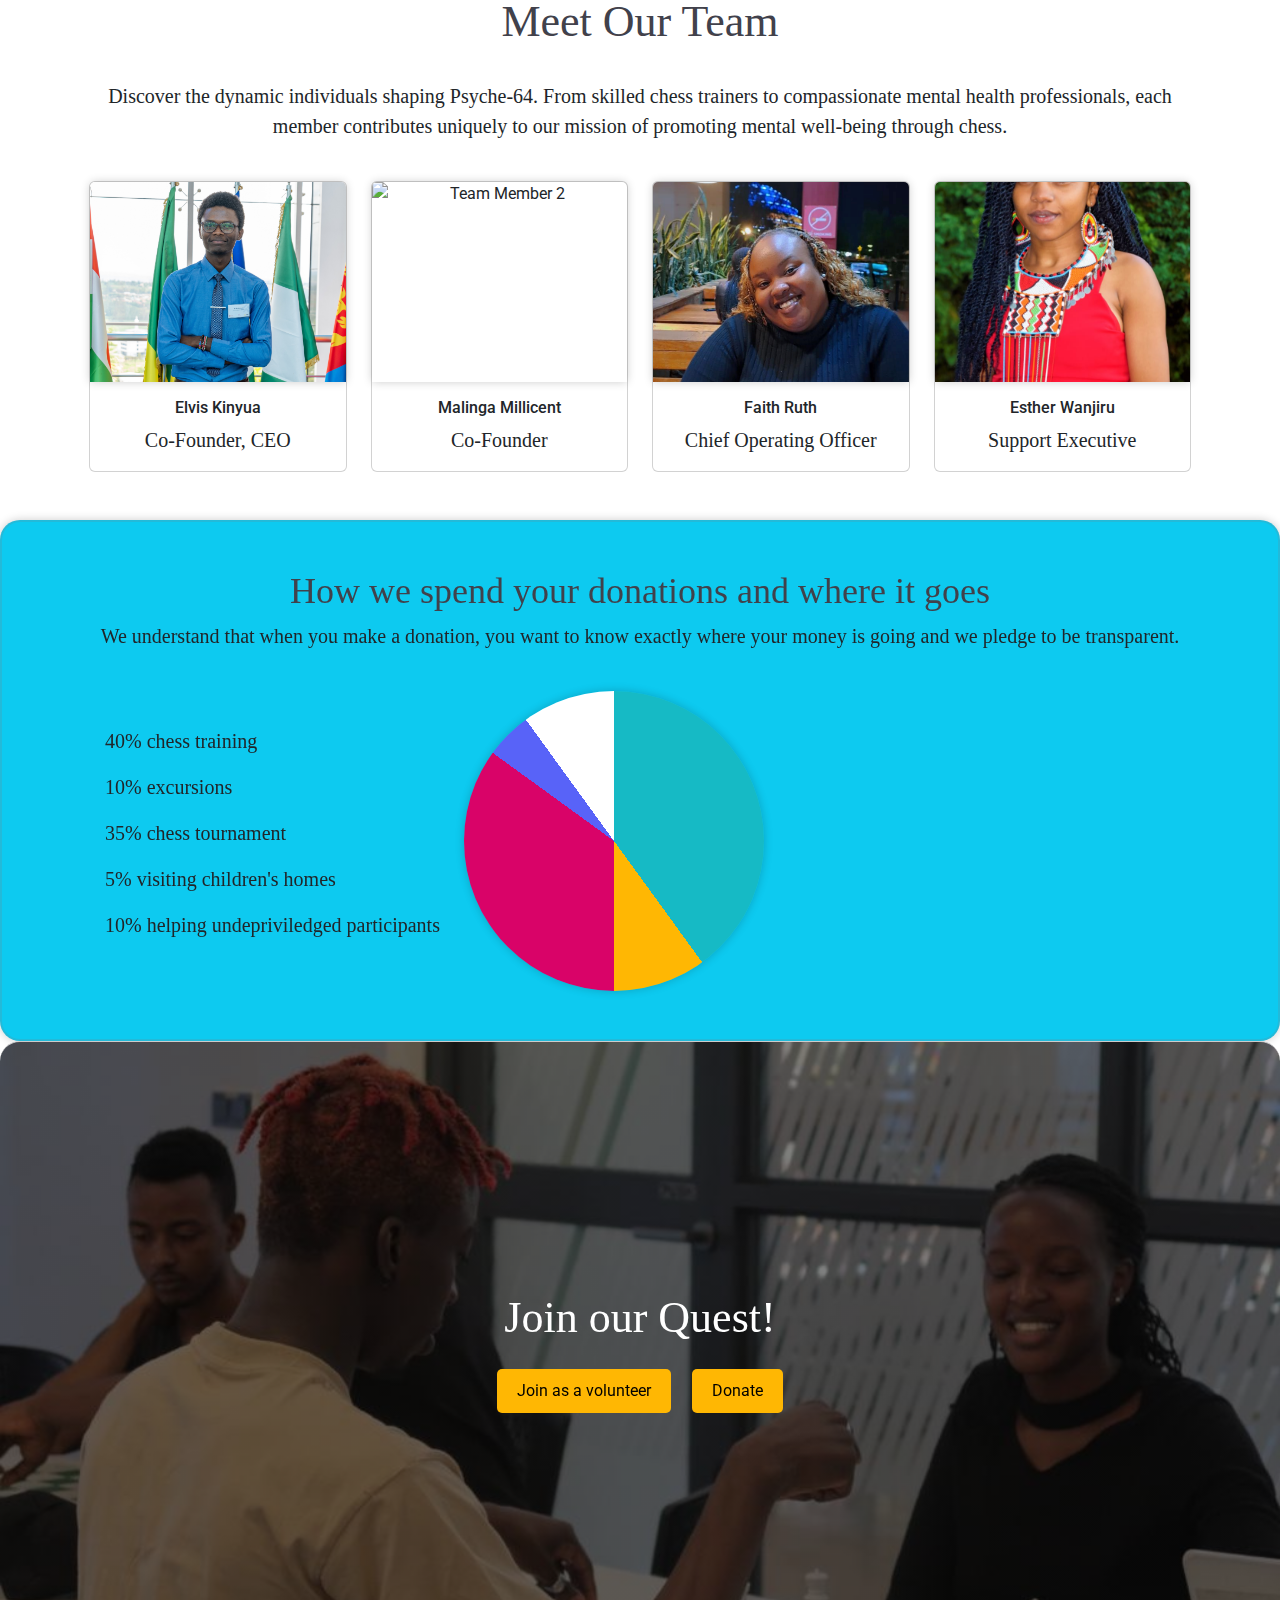
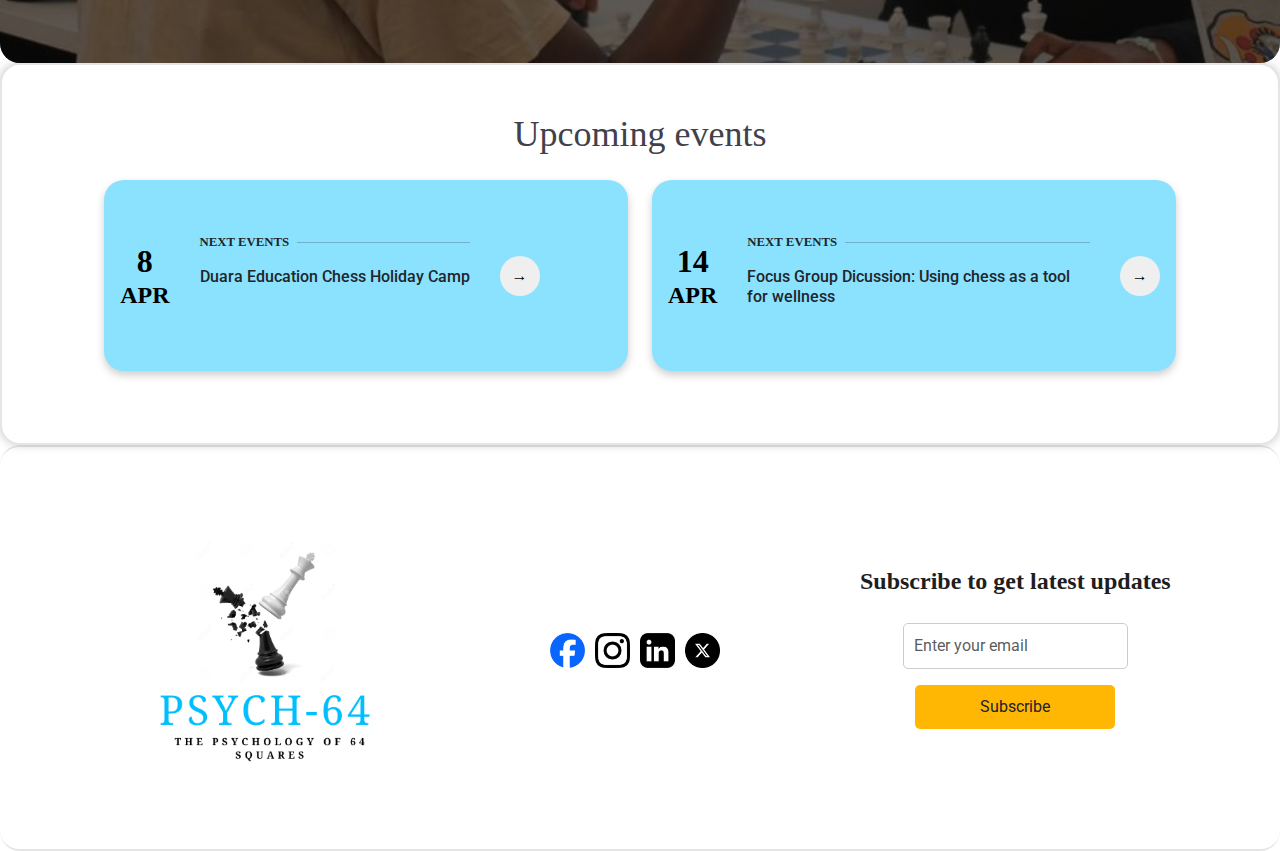
==== commit 9ddbfeef: "styles" ====
--- a/index.html
+++ b/index.html
@@ -17,8 +17,7 @@
     <nav id="navbar" class="navbar navbar-expand-lg navbar-light bg-light">
         <div class="container-fluid">
             <a class="navbar-brand" href="#">
-                <img src="images/psych.png" alt="Logo" width="30" height="24" class="d-inline-block align-text-top">
-                Psych-64
+                <img src="images/psych.png" alt="Logo" width="30" height="24" class="d-inline-block align-text-top"><p id="psych">Psych-64</p>
             </a>
             <button class="navbar-toggler" type="button" data-bs-toggle="collapse" data-bs-target="#navbarNav"
                 aria-controls="navbarNav" aria-expanded="false" aria-label="Toggle navigation">
@@ -42,7 +41,7 @@
                         <a class="nav-link" href="#upcoming-events">Events</a>
                     </li>
                 </ul>
-                <button class="btn btn-outline-dark">Donate</button>
+                <button id="donate-btn" class="btn btn-outline-dark">Donate</button>
                 <button class="btn btn-outline-dark theme-switch">Theme</button>
             </div>
         </div>
@@ -375,7 +374,7 @@
             <div class="row">
                 <div class="col-md-4">
                     <div class="footer-left">
-                        <h2 class="website-name">Psych-64</h2>
+                        
                         <img src="images/psych.png" alt="Logo" class="footer-logo">
                     </div>
                 </div>
--- a/styles.css
+++ b/styles.css
@@ -1,9 +1,57 @@
 
 body {
   font-family: 'Roboto', sans-serif;
+  margin: auto;
+}
+
+p {
+  font-family: serif;
+  font-size: 20px;
+}
+
+h2 {
+  color: #41414B;
+  font-family: Circular Std Bold;
+  font-size: 44px;
+}
+
+.dark h2 {
+  color: #ffffff;
+}
+
+.dark h3 {
+  color: #ffffff;
+}
+
+.dark h4 {
+  color: #ffffff;
+}
+
+h3 {
+  color: #41414B;
+  font-family: Circular Std Bold;
+  font-size: 36px;
+}
+
+h4 {
+  color: #41414B;
+  font-family: Circular Std Bold;
+  font-size: 36px;
 }
 
 @media (max-width: 575.98px) {
+  .h2 {
+    font-size: 28px;
+  }
+
+  .h3 {
+    font-size: 24px;
+  }
+
+  .h4 {
+    font-size: 18px;
+
+  }
   .visualization {
     padding: 10px;
   }
@@ -31,6 +79,18 @@
 
 
 @media (min-width: 576px) and (max-width: 767.98px) {
+  .h2 {
+    font-size: 28px;
+  }
+
+  .h3 {
+    font-size: 24px;
+  }
+
+  .h4 {
+    font-size: 18px;
+    
+  }
   .visualization {
     padding: 15px;
   }
@@ -42,6 +102,20 @@
 
 
 @media (min-width: 768px) and (max-width: 991.98px) {
+
+  .h2 {
+    font-size: 28px;
+  }
+
+  .h3 {
+    font-size: 24px;
+  }
+
+  .h4 {
+    font-size: 18px;
+    
+  }
+  
   .visualization {
     padding: 20px;
   }
@@ -59,6 +133,22 @@
   .visualization {
     padding: 30px;
   }
+}
+
+.dark #navbar {
+  background-color: #1e1e1e !important;
+  color: #ffffff !important;
+  
+}
+.dark a.nav-link {
+  color: #ffffff !important;
+
+}
+
+#navbar {
+  border: 2px solid rgba(124, 124, 124, 0.2);
+  box-shadow: 0 0 10px rgba(0, 0, 0, 0.2);
+  border-radius: 10px;
 }
 
 .visualization {
@@ -81,6 +171,13 @@
   box-shadow: 0 0 10px rgba(0, 0, 0, 0.2);
 }
 
+#team {
+  border-top: 2px solid rgba(124, 124, 124, 0.2);
+  max-width: 1321px;
+  margin: auto;
+  border-radius: 20px;
+  
+}
 
 .icons {
   display: flex;
@@ -125,7 +222,7 @@
       #D90368 50% 85%,
       #5863F8 85% 90%,
       #ffffff 90% 100%);
-  transform-style: preserve-3d;
+  box-shadow: 0 0 10px rgba(0, 0, 0, 0.2);
   transition: transform 0.5s ease-in-out;
 }
 
@@ -156,6 +253,7 @@
   object-fit: cover;
   height: 200px; 
   width: 100%;
+  box-shadow: 0 0 10px rgba(0, 0, 0, 0.2);
 }
 
 .join-us {
@@ -188,7 +286,7 @@
 .join-button,
 .donate-button {
   background-color: #FFB703;
-  color: #fff;
+  color: black;
   padding: 10px 20px;
   border: none;
   cursor: pointer;
@@ -198,15 +296,12 @@
   transition: background-color 0.3s ease;
 }
 
+
 .join-button:hover,
 .donate-button:hover {
   background-color: rgba(255, 183, 3, 0.9);
 }
 
-.donate-button {
-  background-color: #fff;
-  color: #000;
-}
 
 @media (max-width: 600px) {
   .join-us {
@@ -331,6 +426,9 @@
 .img-fluid {
   width: 200vw;
   height: auto;
+  box-shadow: 0 0 15px rgba(0, 0, 0, 0.2);
+  border-radius: 20px;
+ 
 }
 
 .dp-content {
@@ -708,6 +806,24 @@
   justify-content: center;
 }
 
+.dark .theme-switch {
+  background-color: #ffffff;
+  color: #1e1e1e;
+}
+
+#donate-btn{
+  background-color: #8be2ff;
+  color: black;
+  box-shadow: 0 0 10px rgba(0, 0, 0, 0.2);
+  border: 2px solid rgba(8, 8, 8, 0.2);
+}
+
+.dark #donate-btn {
+  background-color: #8be2ff;
+  color: black;
+  box-shadow: 0 0 10px rgba(0, 0, 0, 0.2);
+}
+
 .dark {
   background-color: #1e1e1e;
   color: #ffffff;
@@ -744,4 +860,30 @@
 #know-about-us {
   margin-top: 10px;
   
+}
+
+
+.theme-switch {
+  background-color: black;
+  color: white;
+  /* border: 2px solid rgba(124, 124, 124, 0.2); */
+  box-shadow: 0 0 10px rgba(0, 0, 0, 0.2);
+  margin-left: 10px;
+  margin-right: 10px;
+  backdrop-filter: blur(10px);
+}
+
+#psych {
+  margin-left: 10px;
+  margin-bottom: 0px;
+}
+
+.dark #psych {
+  color: #ffffff;
+}
+
+.navbar-brand {
+  display: flex;
+  flex-direction: row;
+  justify-content: space-between;
 }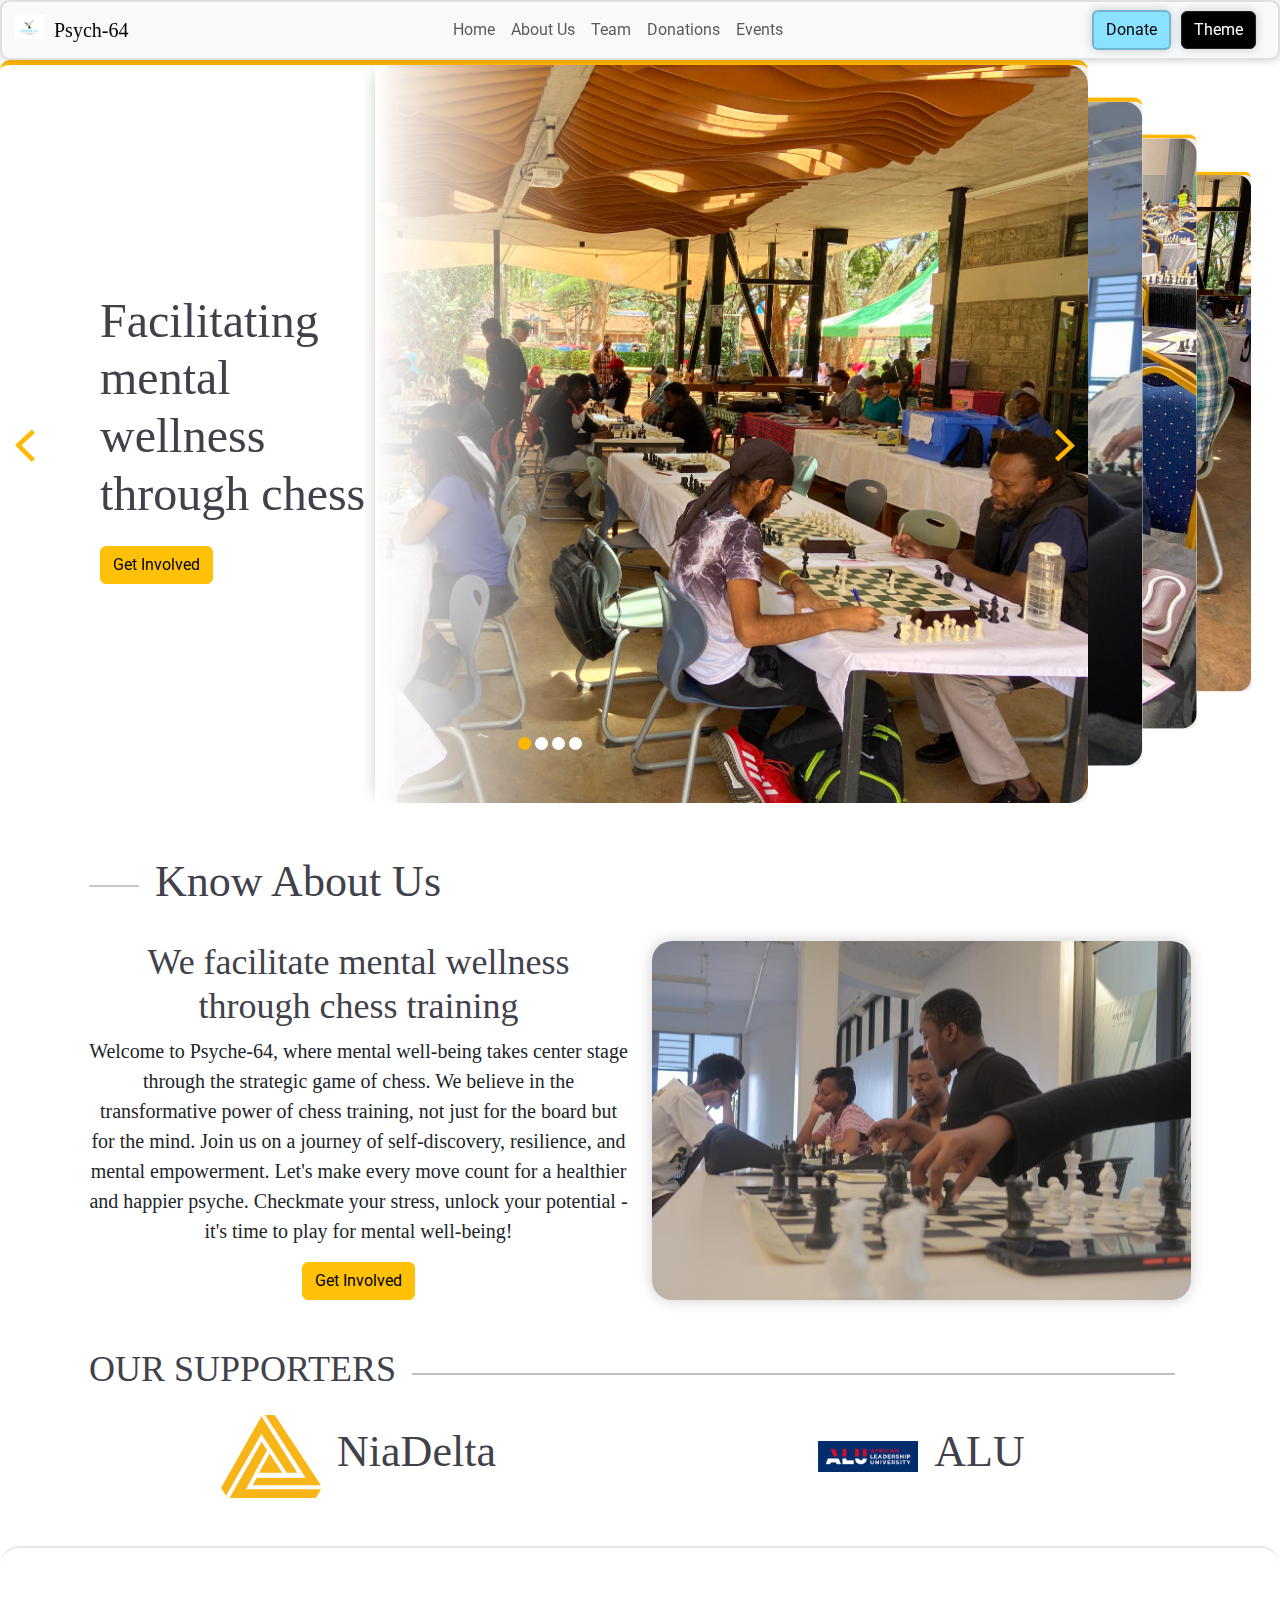
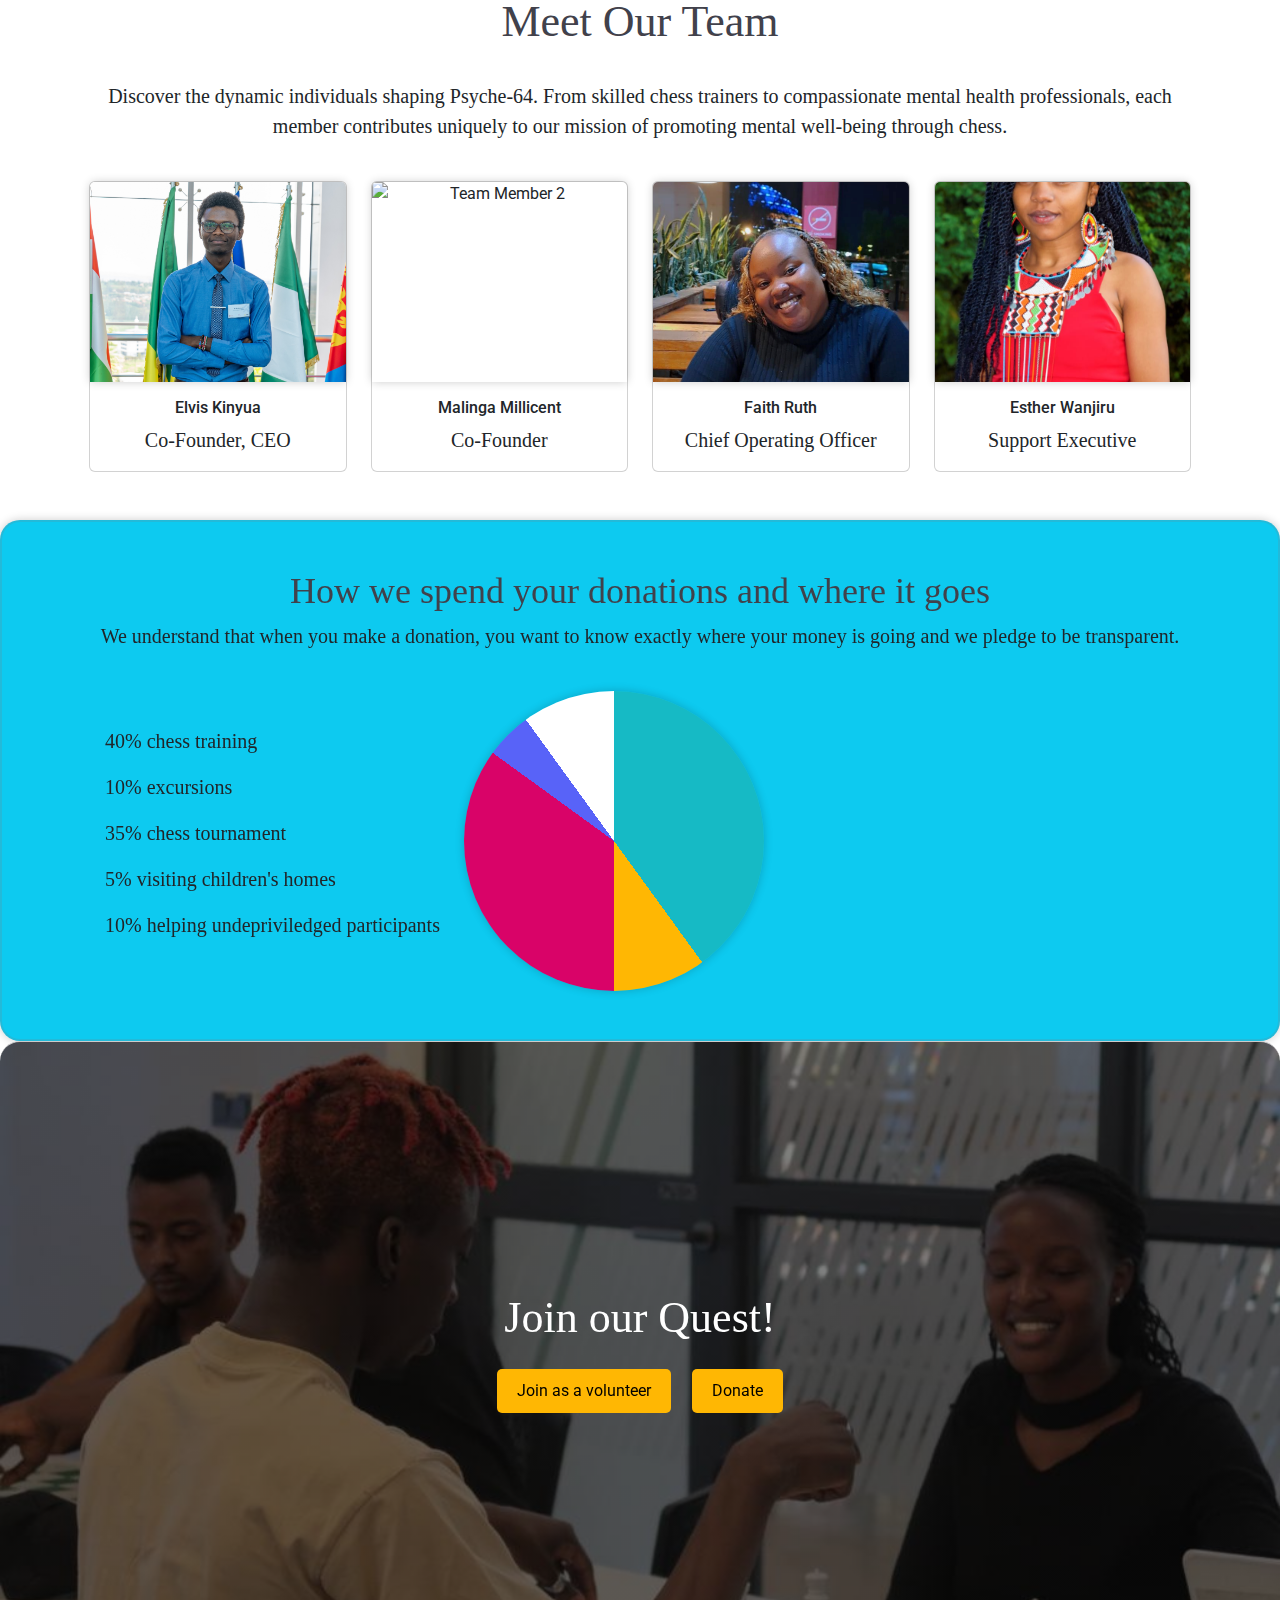
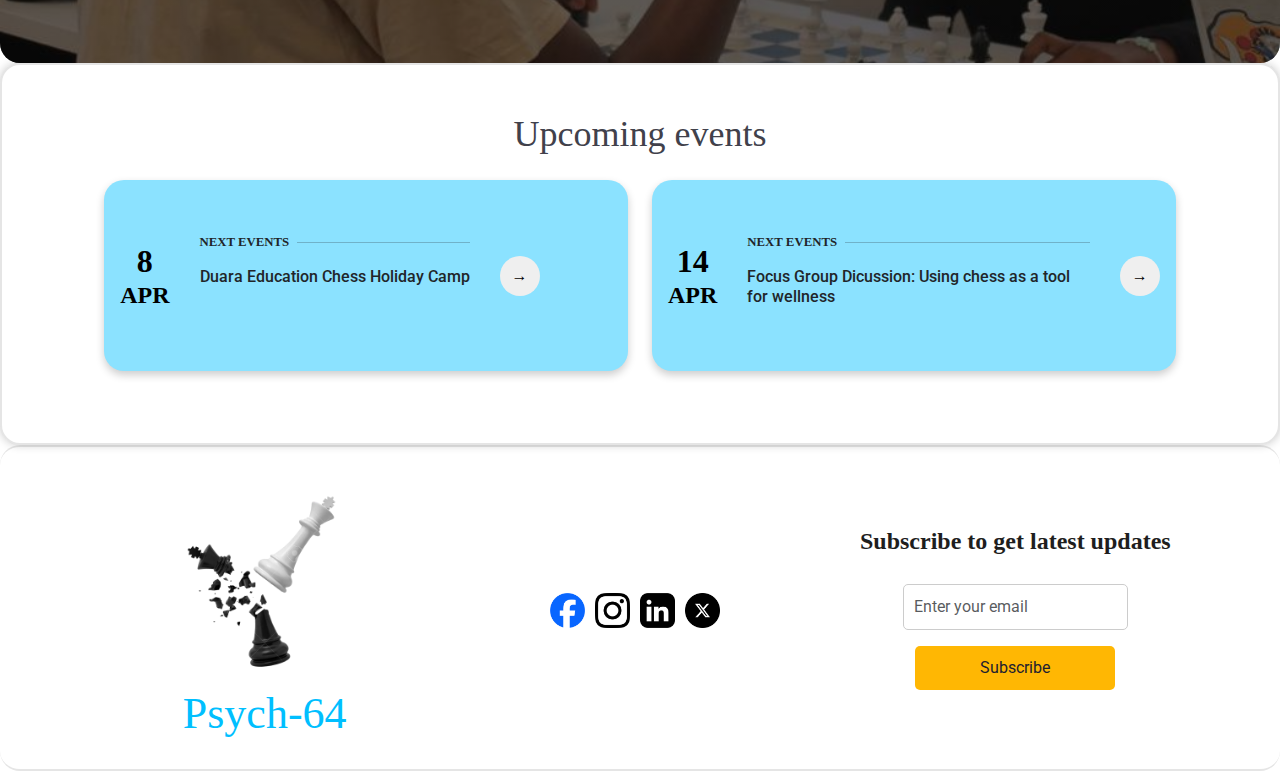
==== commit 69df79fa: "footer" ====
--- a/index.html
+++ b/index.html
@@ -17,7 +17,8 @@
     <nav id="navbar" class="navbar navbar-expand-lg navbar-light bg-light">
         <div class="container-fluid">
             <a class="navbar-brand" href="#">
-                <img src="images/psych.png" alt="Logo" width="30" height="24" class="d-inline-block align-text-top"><p id="psych">Psych-64</p>
+                <img src="images/psych.png" alt="Logo" width="30" height="24" class="d-inline-block align-text-top">
+                <p id="psych">Psych-64</p>
             </a>
             <button class="navbar-toggler" type="button" data-bs-toggle="collapse" data-bs-target="#navbarNav"
                 aria-controls="navbarNav" aria-expanded="false" aria-label="Toggle navigation">
@@ -374,8 +375,10 @@
             <div class="row">
                 <div class="col-md-4">
                     <div class="footer-left">
-                        
-                        <img src="images/psych.png" alt="Logo" class="footer-logo">
+                        <div id="footer-logo">
+                            <img src="images/psych-logo1.png" alt="Logo" class="footer-logo">
+                            <h2>Psych-64</h2>
+                        </div>
                     </div>
                 </div>
                 <div class="col-md-4">
@@ -409,5 +412,5 @@
     <script src="script.js"></script>
     <script src="https://kit.fontawesome.com/4596956b22.js" crossorigin="anonymous"></script>
 </body>
-</html>
-
+
+</html>--- a/styles.css
+++ b/styles.css
@@ -146,9 +146,11 @@
 }
 
 #navbar {
+  overflow: hidden;
   border: 2px solid rgba(124, 124, 124, 0.2);
   box-shadow: 0 0 10px rgba(0, 0, 0, 0.2);
   border-radius: 10px;
+  z-index: 100; 
 }
 
 .visualization {
@@ -716,7 +718,7 @@
 }
 
 .footer-logo {
-  max-width: 100%;
+  max-width: 60%;
   height: auto;
   margin-top: 10px;
 }
@@ -870,7 +872,7 @@
   box-shadow: 0 0 10px rgba(0, 0, 0, 0.2);
   margin-left: 10px;
   margin-right: 10px;
-  backdrop-filter: blur(10px);
+
 }
 
 #psych {
@@ -886,4 +888,18 @@
   display: flex;
   flex-direction: row;
   justify-content: space-between;
+}
+
+.sticky {
+  position: fixed;
+  top: 0;
+  width: 100%;
+}
+
+.sticky + .content {
+  padding-top: 60px;
+}
+
+#footer-logo > h2 {
+  color: #00bfff;
 }